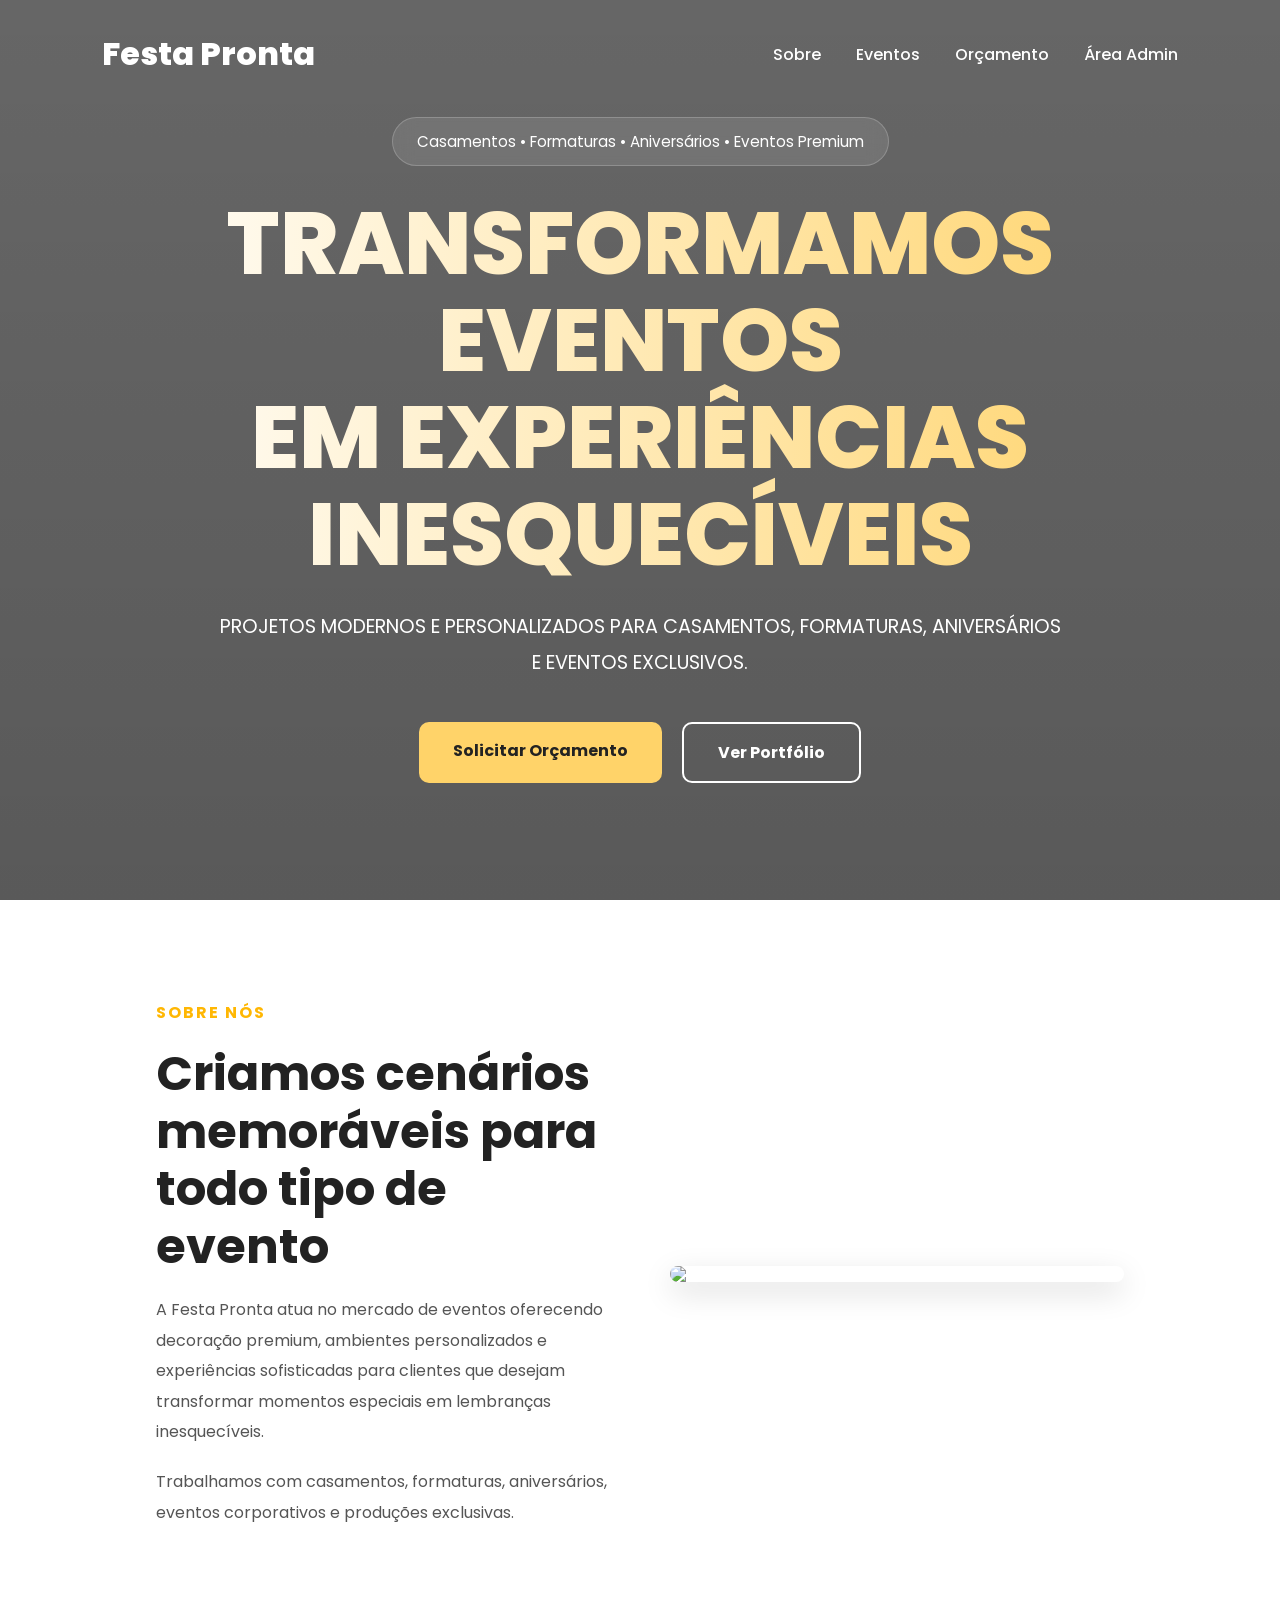
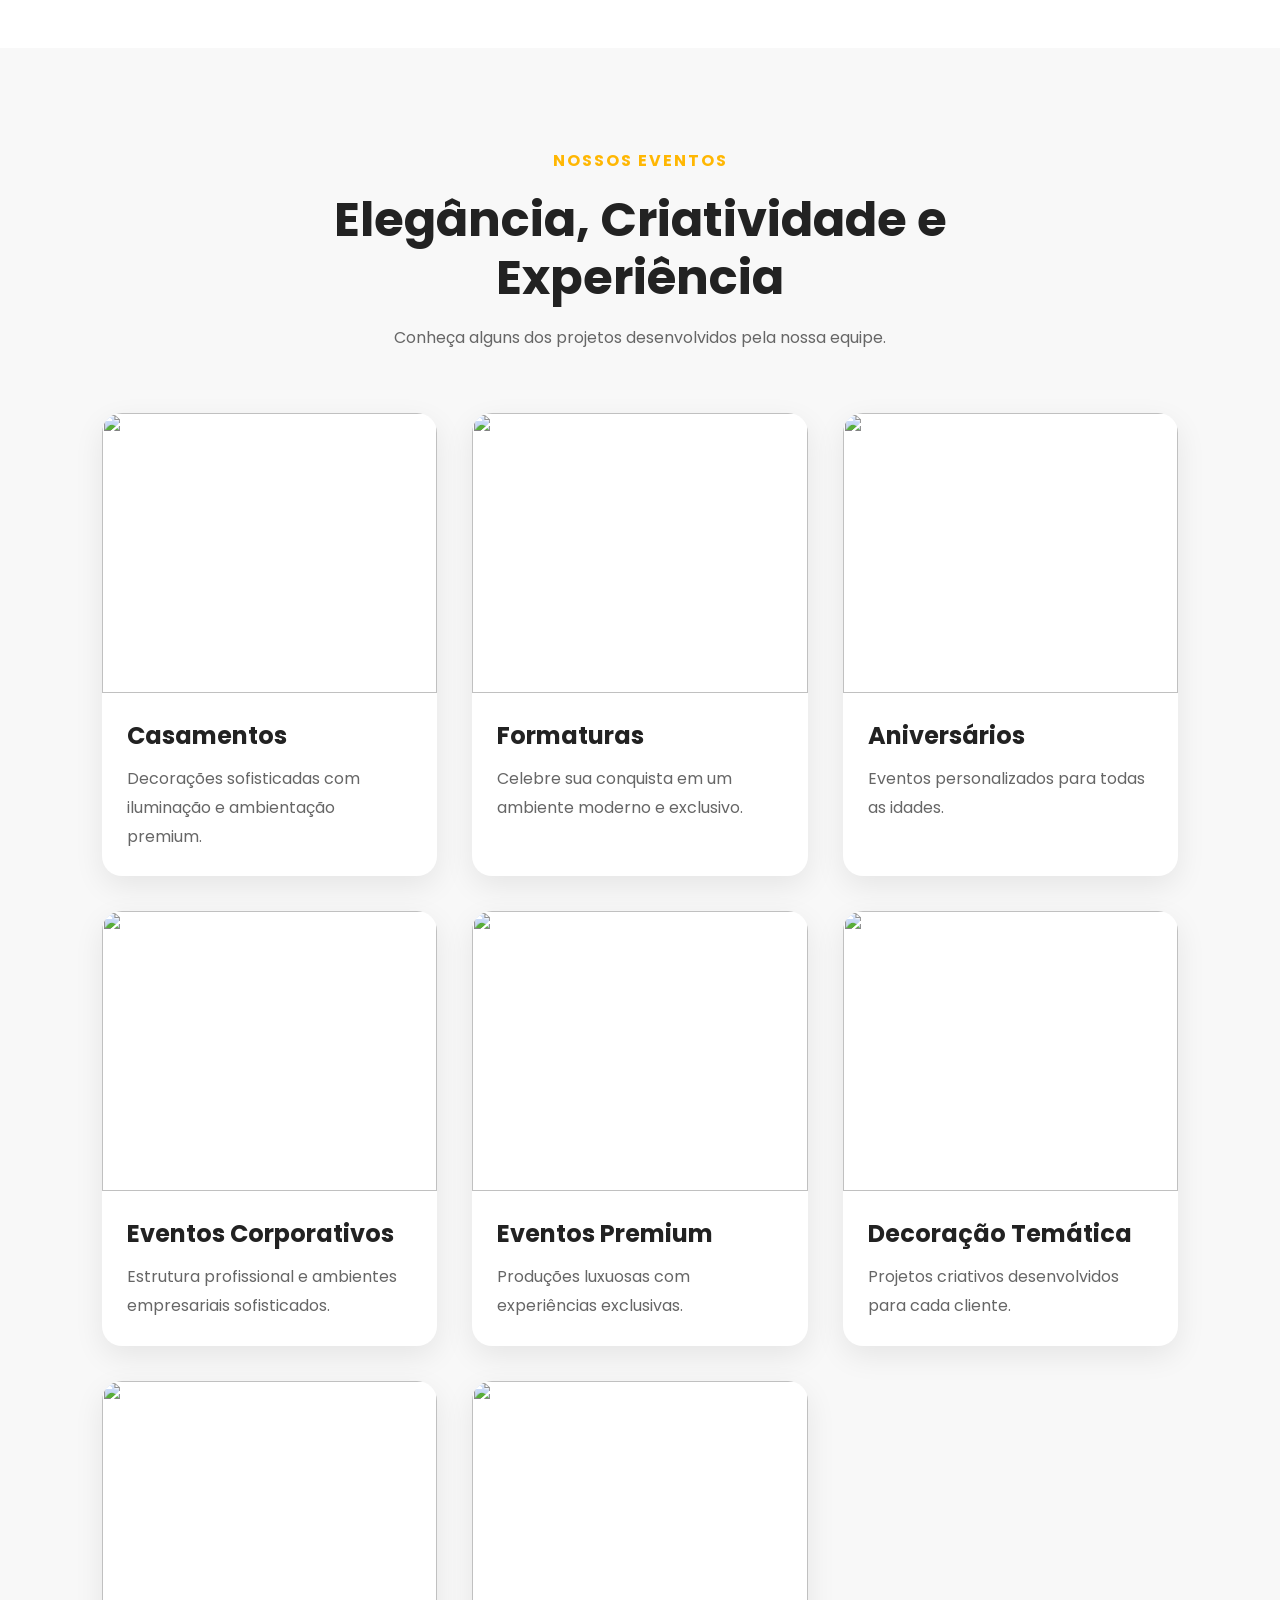
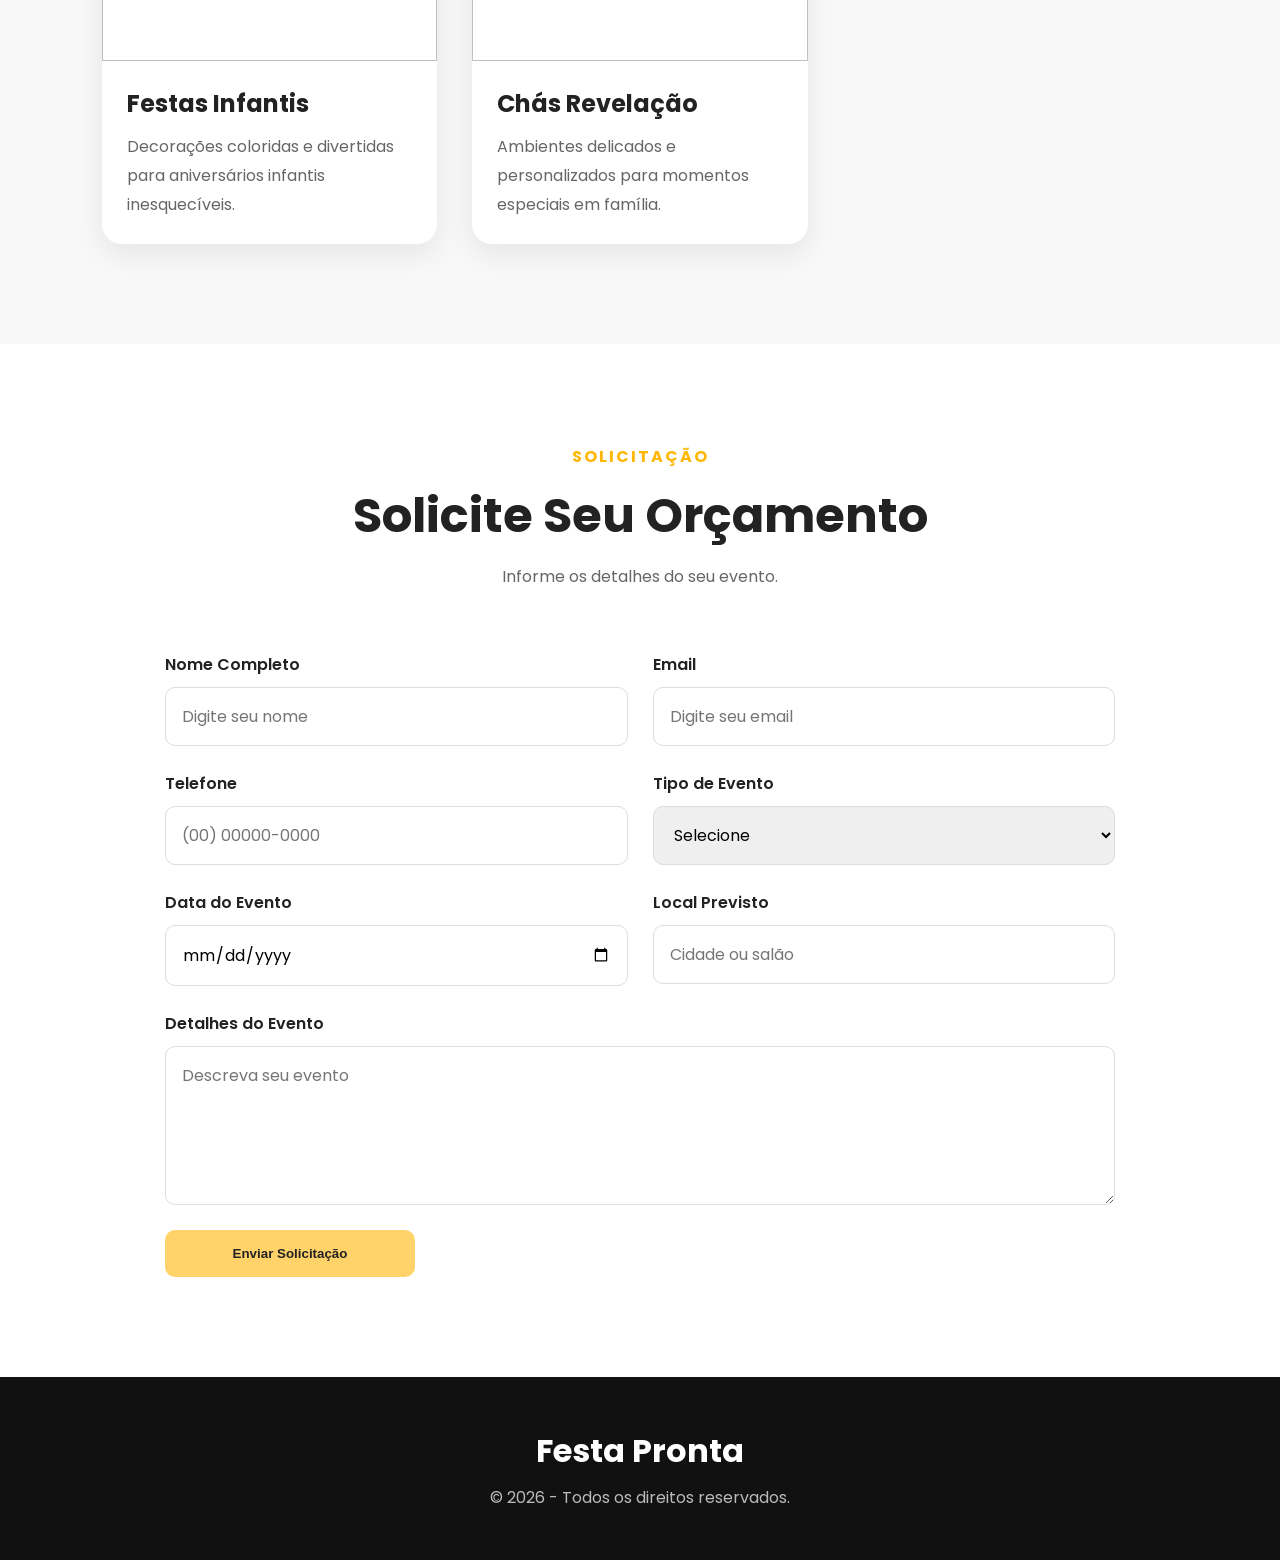
==== admin.html @ c8cc6a31 "Tudo pronto" ====
<!doctype html>
<html lang="pt-BR">
  <head>
    <meta charset="UTF-8" />
    <meta name="viewport" content="width=device-width, initial-scale=1.0" />

    <title>Painel Administrativo</title>

    <link rel="stylesheet" href="admin.css" />

    <link rel="preconnect" href="https://fonts.googleapis.com" />
    <link rel="preconnect" href="https://fonts.gstatic.com" crossorigin />

    <link
      href="https://fonts.googleapis.com/css2?family=Poppins:wght@300;400;500;600;700;800&display=swap"
      rel="stylesheet"
    />
  </head>

  <body>
    <!-- TOPO -->

    <header class="topbar">
      <div>
        <h1>Painel Administrativo</h1>

        <p>Gerenciamento de solicitações da Festa Pronta</p>
      </div>

      <a href="index.html" class="btn-site"> Voltar ao Site </a>
    </header>

    <!-- CONTEUDO -->

    <main class="container">
      <!-- CARDS -->

      <section class="cards">
        <div class="info-card">
          <h3 id="totalPedidos">0</h3>

          <p>Solicitações</p>
        </div>

        <div class="info-card">
          <h3 id="totalCasamentos">0</h3>

          <p>Casamentos</p>
        </div>

        <div class="info-card">
          <h3 id="totalFormaturas">0</h3>

          <p>Formaturas</p>
        </div>

        <div class="info-card online">
          <h3>Online</h3>

          <p>Sistema Operacional</p>
        </div>
      </section>

      <!-- TABELA -->

      <section class="tabela-container">
        <div class="tabela-topo">
          <h2>Solicitações Recebidas</h2>
        </div>

        <table>
          <thead>
            <tr>
              <th>Nome</th>
              <th>Evento</th>
              <th>Data</th>
              <th>Local</th>
              <th>Status</th>
              <th>Ações</th>
            </tr>
          </thead>

          <tbody id="tabelaPedidos"></tbody>
        </table>
      </section>
    </main>

    <script src="script.js"></script>
  </body>
</html>
---- admin.css ----
* {
  margin: 0;
  padding: 0;
  box-sizing: border-box;
}

body {
  font-family: "Poppins", sans-serif;
  background: #f4f6f9;
  color: #222;
}

/* TOPO */

.topbar {
  background: #111827;

  color: #fff;

  padding: 30px 8%;

  display: flex;
  justify-content: space-between;
  align-items: center;

  flex-wrap: wrap;

  gap: 20px;
}

.topbar h1 {
  font-size: 2.5rem;
  margin-bottom: 5px;
}

.topbar p {
  color: #d1d5db;
}

.btn-site {
  background: #ffd369;

  color: #222;

  padding: 14px 24px;

  border-radius: 10px;

  font-weight: 700;

  text-decoration: none;

  transition: 0.3s;
}

.btn-site:hover {
  transform: translateY(-3px);
}

/* CONTAINER */

.container {
  padding: 50px 8%;
}

/* CARDS */

.cards {
  display: grid;

  grid-template-columns: repeat(auto-fit, minmax(230px, 1fr));

  gap: 25px;

  margin-bottom: 40px;
}

.info-card {
  background: #fff;

  padding: 30px;

  border-radius: 20px;

  box-shadow: 0 10px 25px rgba(0, 0, 0, 0.06);

  transition: 0.3s;
}

.info-card:hover {
  transform: translateY(-5px);
}

.info-card h3 {
  font-size: 2rem;
  margin-bottom: 10px;
}

.info-card p {
  color: #666;
}

.online {
  background: #dcfce7;
}

/* TABELA */

.tabela-container {
  background: #fff;

  border-radius: 20px;

  padding: 30px;

  box-shadow: 0 10px 25px rgba(0, 0, 0, 0.06);

  overflow-x: auto;
}

.tabela-topo {
  margin-bottom: 25px;
}

.tabela-topo h2 {
  font-size: 1.8rem;
}

table {
  width: 100%;
  border-collapse: collapse;
}

th {
  background: #f3f4f6;

  padding: 18px;

  text-align: left;
}

td {
  padding: 18px;

  border-bottom: 1px solid #eee;
}

.status {
  background: #dcfce7;

  color: #166534;

  padding: 8px 14px;

  border-radius: 30px;

  font-size: 0.85rem;

  font-weight: 600;
}

.btn-delete {
  border: none;

  background: #ef4444;

  color: #fff;

  padding: 10px 14px;

  border-radius: 8px;

  cursor: pointer;

  transition: 0.3s;
}

.btn-delete:hover {
  opacity: 0.8;
}

/* RESPONSIVO */

@media (max-width: 768px) {
  .topbar {
    flex-direction: column;
    align-items: flex-start;
  }

  .topbar h1 {
    font-size: 2rem;
  }
}
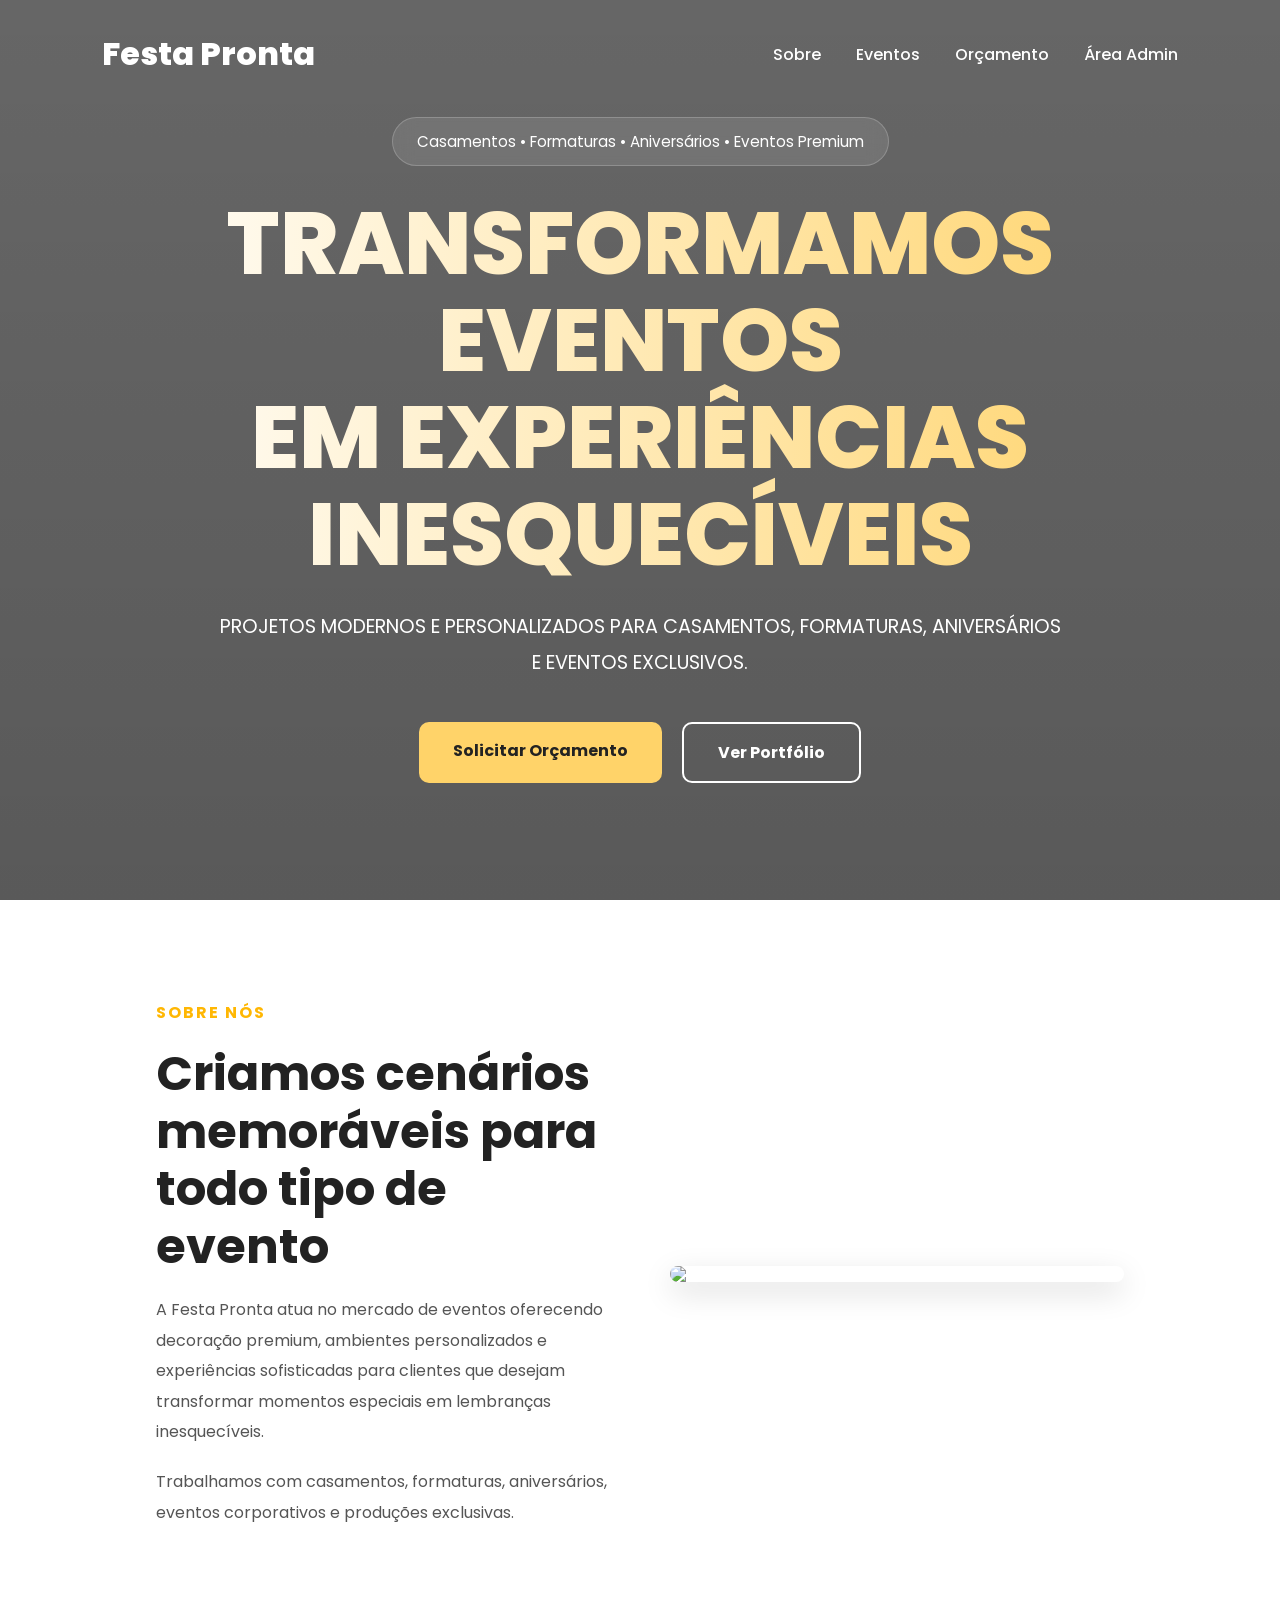
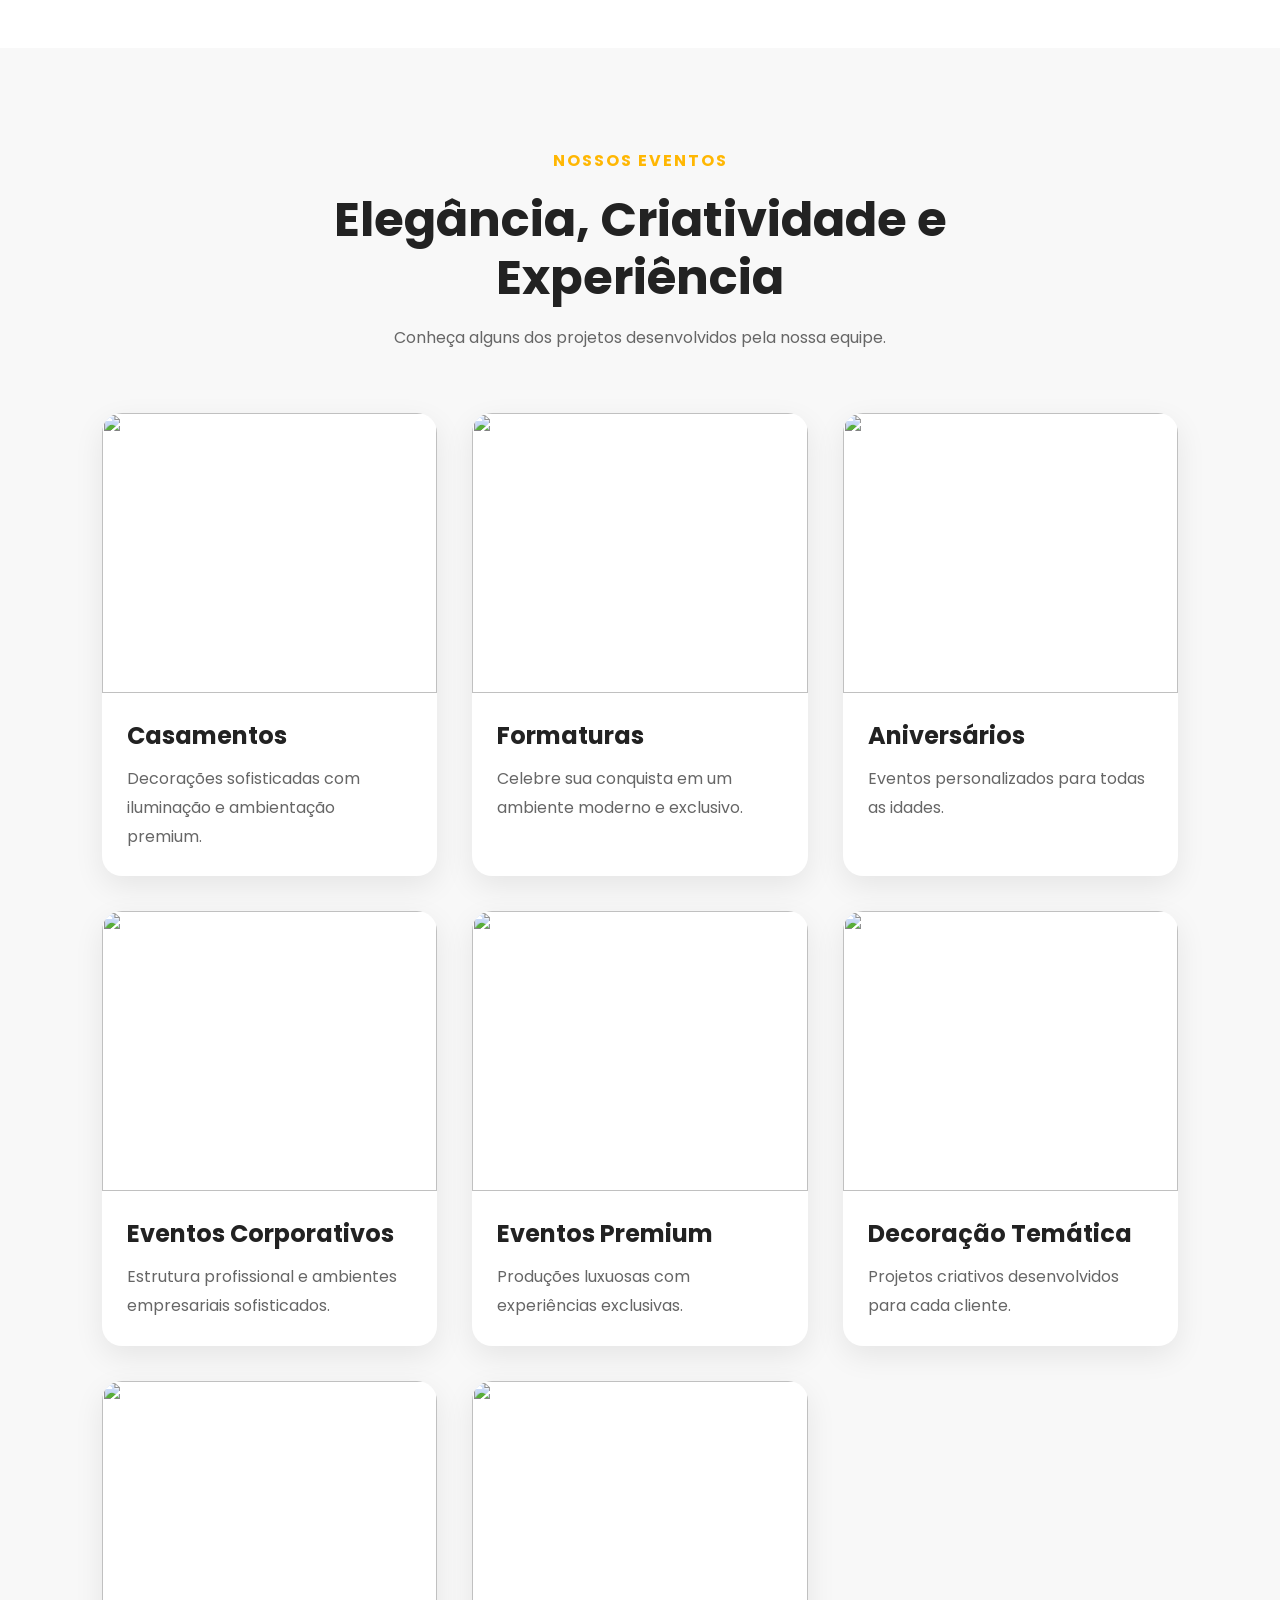
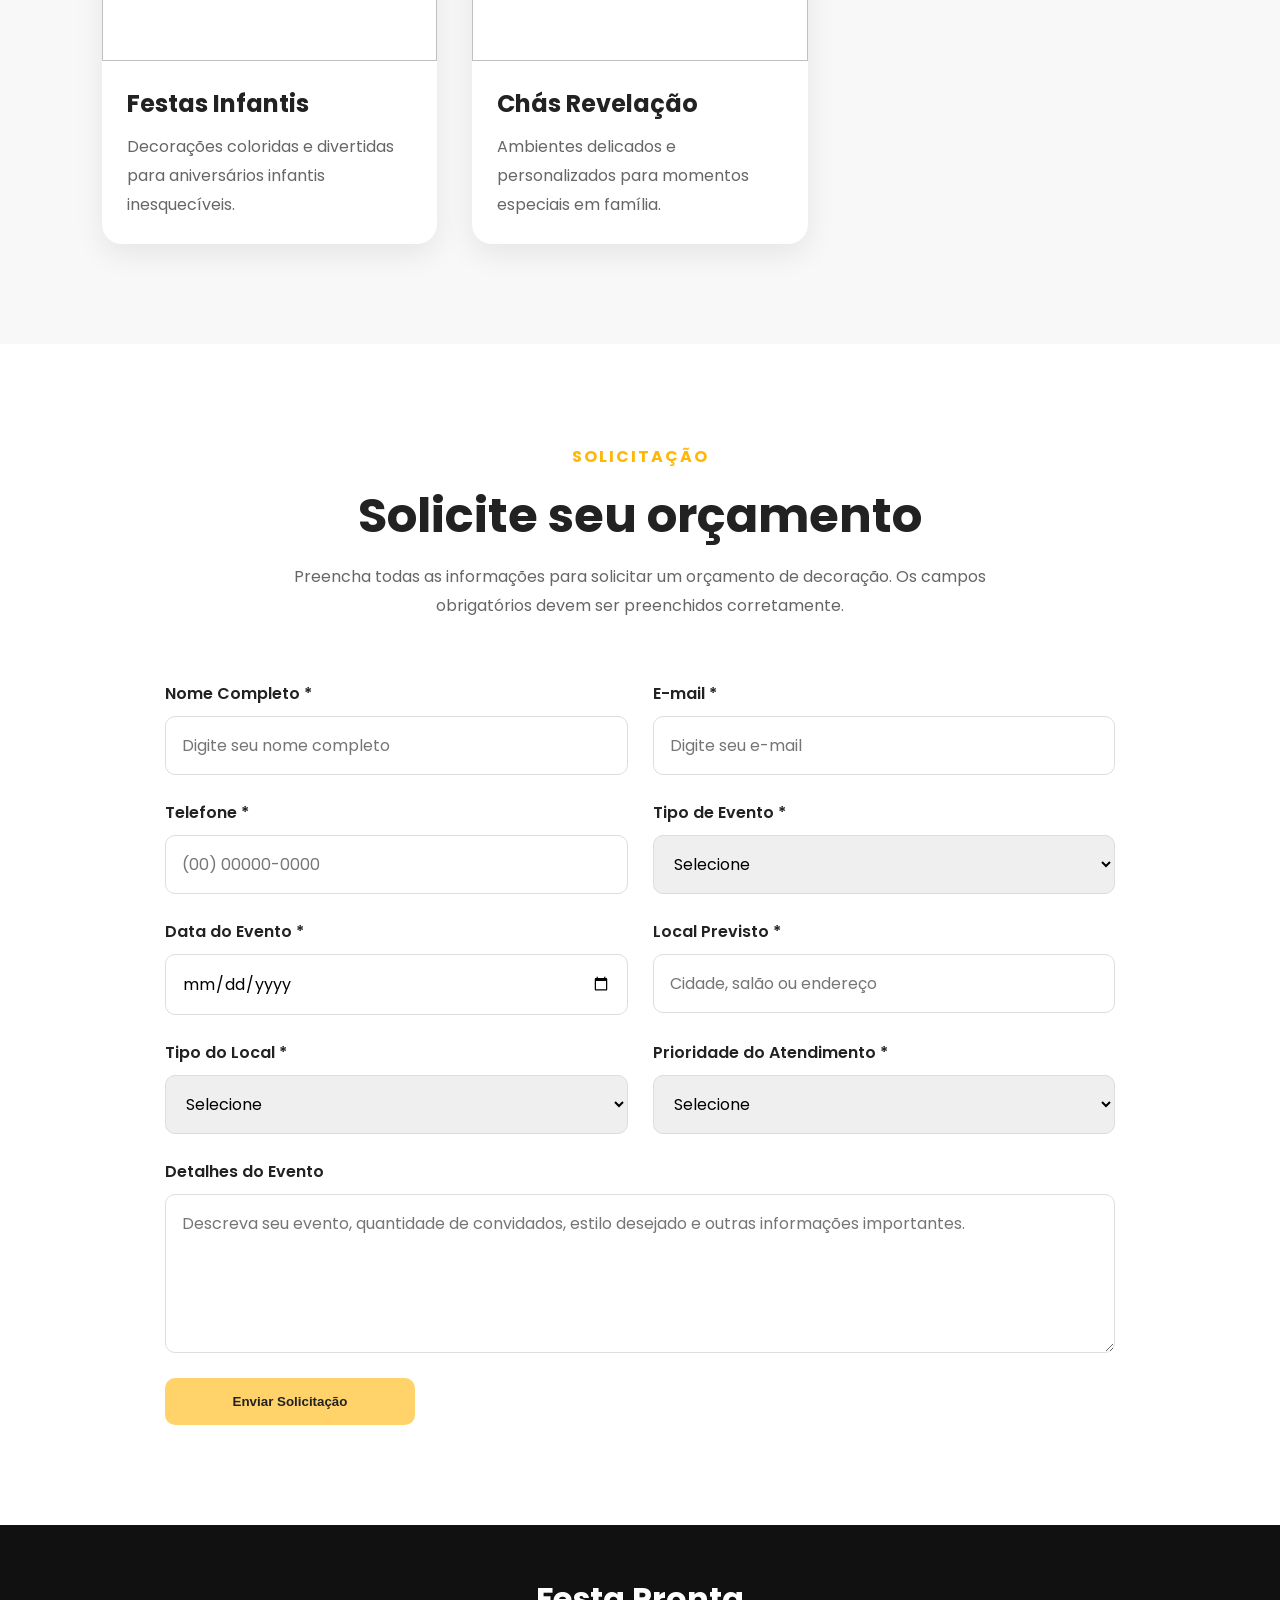
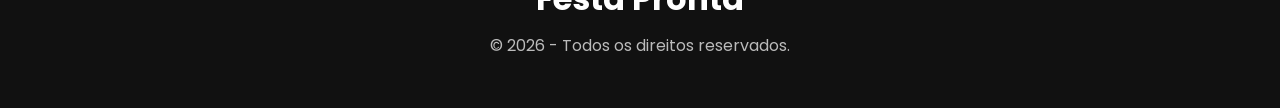
==== commit 5078adf7: "1.1.0" ====
--- a/admin.html
+++ b/admin.html
@@ -34,29 +34,34 @@
 
     <main class="container">
       <!-- CARDS -->
-
       <section class="cards">
         <div class="info-card">
           <h3 id="totalPedidos">0</h3>
-
           <p>Solicitações</p>
         </div>
 
         <div class="info-card">
           <h3 id="totalCasamentos">0</h3>
-
           <p>Casamentos</p>
         </div>
 
         <div class="info-card">
           <h3 id="totalFormaturas">0</h3>
+          <p>Formaturas</p>
+        </div>
 
-          <p>Formaturas</p>
+        <div class="info-card">
+          <h3 id="totalPendentes">0</h3>
+          <p>Pendentes</p>
+        </div>
+
+        <div class="info-card">
+          <h3 id="totalAlta">0</h3>
+          <p>Prioridade Alta</p>
         </div>
 
         <div class="info-card online">
           <h3>Online</h3>
-
           <p>Sistema Operacional</p>
         </div>
       </section>
@@ -66,6 +71,25 @@
       <section class="tabela-container">
         <div class="tabela-topo">
           <h2>Solicitações Recebidas</h2>
+          <div class="filtros">
+            <input type="text" id="pesquisa" placeholder="Pesquisar por nome..." />
+
+            <select id="filtroStatus">
+              <option value="">Todos os Status</option>
+              <option>Pendente</option>
+              <option>Em andamento</option>
+              <option>Concluído</option>
+            </select>
+
+            <select id="filtroPrioridade">
+              <option value="">Todas as Prioridades</option>
+              <option>Baixa</option>
+              <option>Média</option>
+              <option>Alta</option>
+            </select>
+
+            <button id="btnBackup" class="btn-site">Exportar Backup</button>
+          </div>
         </div>
 
         <table>
@@ -75,6 +99,8 @@
               <th>Evento</th>
               <th>Data</th>
               <th>Local</th>
+              <th>Tipo do Local</th>
+              <th>Prioridade</th>
               <th>Status</th>
               <th>Ações</th>
             </tr>
--- a/admin.css
+++ b/admin.css
@@ -191,3 +191,143 @@
     font-size: 2rem;
   }
 }
+
+/* =========================
+   FILTROS
+========================= */
+
+.filtros {
+  display: flex;
+  flex-wrap: wrap;
+  gap: 15px;
+  margin-top: 20px;
+  margin-bottom: 10px;
+}
+
+.filtros input,
+.filtros select {
+  padding: 12px 15px;
+  border: 1px solid #dcdcdc;
+  border-radius: 10px;
+  font-family: "Poppins", sans-serif;
+  font-size: 0.95rem;
+  min-width: 200px;
+  transition: 0.3s;
+  background: #fff;
+}
+
+.filtros input:focus,
+.filtros select:focus {
+  outline: none;
+  border-color: #ffd369;
+  box-shadow: 0 0 0 3px rgba(255, 211, 105, 0.25);
+}
+
+#btnBackup {
+  border: none;
+  cursor: pointer;
+}
+
+#btnBackup:hover {
+  opacity: 0.9;
+}
+
+/* =========================
+   STATUS
+========================= */
+
+.status {
+  display: inline-block;
+  padding: 7px 14px;
+  border-radius: 30px;
+  font-size: 0.85rem;
+  font-weight: 600;
+}
+
+.status-pendente {
+  background: #fef3c7;
+  color: #92400e;
+}
+
+.status-andamento {
+  background: #dbeafe;
+  color: #1d4ed8;
+}
+
+.status-concluido {
+  background: #dcfce7;
+  color: #166534;
+}
+
+/* =========================
+   BOTÕES DA TABELA
+========================= */
+
+.btn-delete,
+.btn-status {
+  border: none;
+  border-radius: 8px;
+  padding: 9px 14px;
+  cursor: pointer;
+  font-weight: 600;
+  transition: 0.25s;
+}
+
+.btn-delete {
+  background: #ef4444;
+  color: white;
+}
+
+.btn-delete:hover {
+  background: #dc2626;
+}
+
+.btn-status {
+  background: #2563eb;
+  color: white;
+  margin-right: 8px;
+}
+
+.btn-status:hover {
+  background: #1d4ed8;
+}
+
+/* =========================
+   CARDS
+========================= */
+
+.info-card {
+  min-height: 125px;
+  display: flex;
+  flex-direction: column;
+  justify-content: center;
+}
+
+.info-card h3 {
+  font-size: 2.2rem;
+  font-weight: 700;
+}
+
+.info-card p {
+  margin-top: 6px;
+}
+
+/* =========================
+   RESPONSIVO
+========================= */
+
+@media (max-width: 900px) {
+  .filtros {
+    flex-direction: column;
+  }
+
+  .filtros input,
+  .filtros select,
+  #btnBackup {
+    width: 100%;
+  }
+
+  table {
+    min-width: 1100px;
+  }
+}
